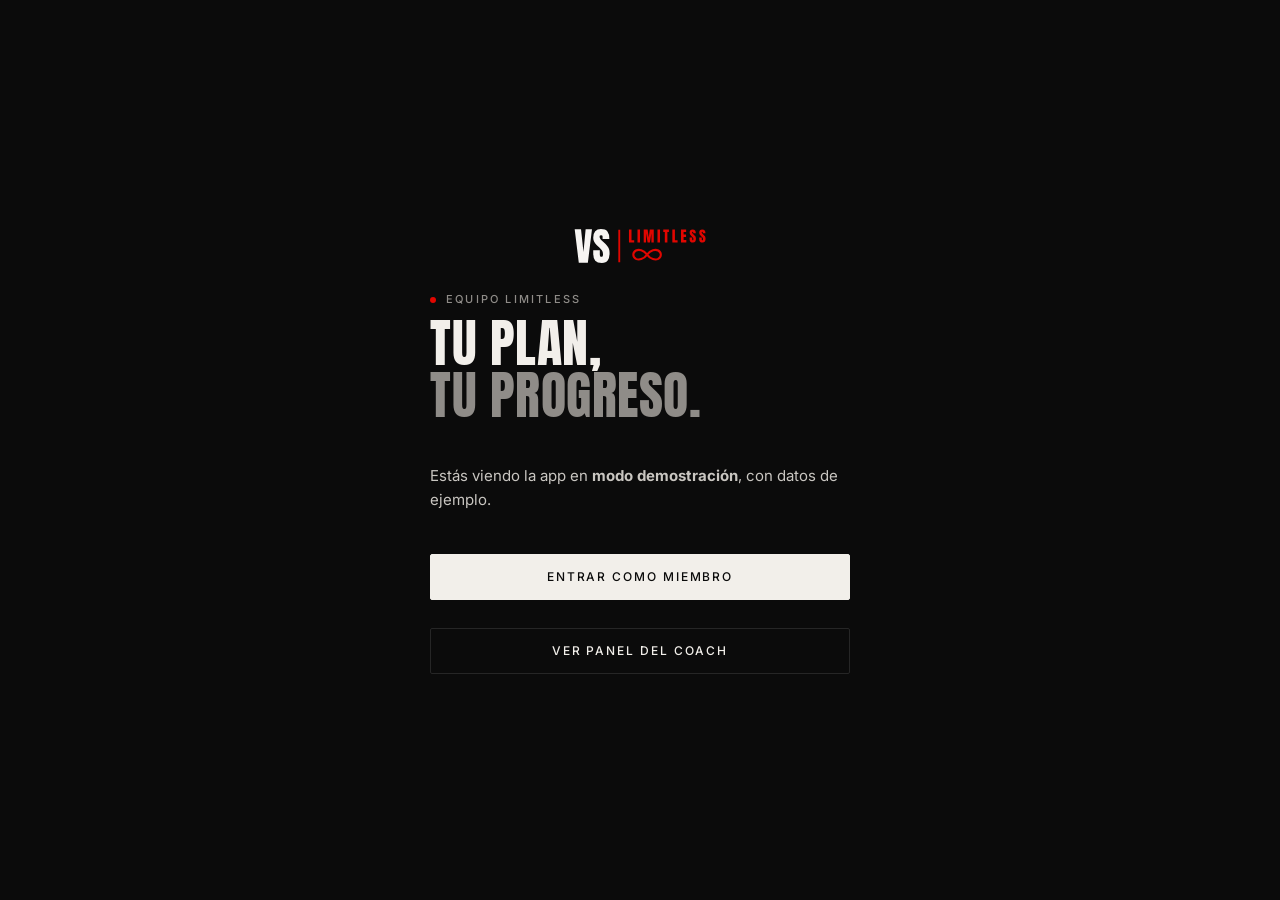
==== app/index.html @ c1595692 "App de miembros y panel del coach /app: plan semanal, registro de sesiones con RPE, check-in, videos" ====
<!doctype html>
<html lang="es">
<head>
<meta charset="utf-8">
<meta name="viewport" content="width=device-width, initial-scale=1, viewport-fit=cover">
<title>VS Limitless · Mi plan</title>
<meta name="theme-color" content="#0B0B0B">
<meta name="robots" content="noindex">
<link rel="manifest" href="/manifest.webmanifest">
<link rel="icon" href="/img/vs-limitless-perfil.svg" type="image/svg+xml">
<link rel="apple-touch-icon" href="/img/icon-192.png">
<meta name="apple-mobile-web-app-capable" content="yes">
<meta name="apple-mobile-web-app-status-bar-style" content="black-translucent">
<meta name="apple-mobile-web-app-title" content="VS Limitless">
<link rel="preconnect" href="https://fonts.googleapis.com">
<link rel="preconnect" href="https://fonts.gstatic.com" crossorigin>
<link rel="stylesheet" href="https://fonts.googleapis.com/css2?family=Anton&family=Inter:wght@300;400;500;600&display=swap">
<link rel="stylesheet" href="/shared/app.css">
<link rel="stylesheet" href="/app/app.css">
</head>
<body>
<div id="raiz"><div class="cargando"><span class="punto-carga"></span>Cargando…</div></div>
<script src="/config.js"></script>
<script type="module" src="/app/main.js"></script>
</body>
</html>
---- shared/app.css ----
:root{
  --fondo:#0B0B0B; --fondo-2:#111; --superficie:#161616; --superficie-2:#1d1d1d; --linea:#262626; --linea-suave:#1E1E1E;
  --tinta:#F2EFEA; --tinta-suave:#C9C6C1; --tinta-tenue:#8F8C88;
  --rojo:#E10600; --rojo-texto:#FF3B30; --verde:#3fb950; --ambar:#d29922;
  --display:Anton,"Bebas Neue",Impact,sans-serif; --texto:Inter,system-ui,-apple-system,sans-serif;
  --r:4px; --nav:68px;
}
*{box-sizing:border-box}
[hidden]{display:none!important}
html,body{margin:0;background:var(--fondo);color:var(--tinta);font:400 15px/1.55 var(--texto);-webkit-font-smoothing:antialiased}
body{min-height:100svh}
a{color:inherit}
button{font:inherit;color:inherit}
img{max-width:100%;display:block}

/* Tipografía */
.h1{font:400 clamp(34px,7vw,52px)/1 var(--display);text-transform:uppercase;margin:0;letter-spacing:.01em}
.h2{font:400 26px/1.05 var(--display);text-transform:uppercase;margin:0;letter-spacing:.01em}
.h3{font:600 16px/1.3 var(--texto);margin:0}
.eyebrow{font:500 11px/1 var(--texto);letter-spacing:.2em;text-transform:uppercase;color:var(--tinta-tenue);margin:0 0 12px;display:flex;align-items:center;gap:10px}
.tenue{color:var(--tinta-tenue)}
.suave{color:var(--tinta-suave)}
.punto{display:inline-block;width:6px;height:6px;border-radius:50%;background:var(--rojo)}
.num{font:400 40px/1 var(--display)}

/* Botones */
.btn{display:inline-flex;align-items:center;justify-content:center;gap:8px;background:var(--tinta);color:var(--fondo);font:500 12px/1 var(--texto);letter-spacing:.16em;text-transform:uppercase;padding:16px 22px;border-radius:2px;border:1px solid var(--tinta);cursor:pointer;text-decoration:none;transition:background .2s,color .2s,border-color .2s;white-space:nowrap}
.btn:hover{background:transparent;color:var(--tinta)}
.btn-linea{background:transparent;color:var(--tinta);border-color:var(--linea)}
.btn-linea:hover{border-color:var(--tinta)}
.btn-rojo{background:var(--rojo);border-color:var(--rojo);color:#fff}
.btn-rojo:hover{background:#c40500;border-color:#c40500;color:#fff}
.btn-sm{padding:11px 14px;font-size:11px}
.btn-full{width:100%}
.btn[disabled]{opacity:.5;cursor:wait}
.link{background:none;border:0;padding:0;color:var(--tinta-suave);text-decoration:underline;text-underline-offset:3px;cursor:pointer;font-size:13px}
.link-peligro{color:var(--rojo-texto)}
:focus-visible{outline:2px solid var(--rojo-texto);outline-offset:3px}

/* Formularios */
label{display:flex;flex-direction:column;gap:8px;font-size:14px;color:var(--tinta)}
input,select,textarea{width:100%;min-width:0;font:400 16px/1.4 var(--texto);color:var(--tinta);background:var(--fondo);border:1px solid var(--linea);border-radius:var(--r);padding:12px 14px;transition:border-color .2s}
input:focus,select:focus,textarea:focus{border-color:var(--tinta);outline:none}
select{appearance:none;background-image:linear-gradient(45deg,transparent 50%,var(--tinta-tenue) 50%),linear-gradient(135deg,var(--tinta-tenue) 50%,transparent 50%);background-position:calc(100% - 16px) 55%,calc(100% - 10px) 55%;background-size:6px 6px;background-repeat:no-repeat;padding-right:34px}
textarea{resize:vertical}
.grid2{display:grid;grid-template-columns:repeat(2,minmax(0,1fr));gap:14px}
.grid3{display:grid;grid-template-columns:repeat(3,minmax(0,1fr));gap:14px}
.form{display:flex;flex-direction:column;gap:18px}
.escala{display:flex;gap:8px}
.escala label{flex:1;gap:0}
.escala input{position:absolute;opacity:0;width:1px;height:1px}
.escala span{display:flex;align-items:center;justify-content:center;height:44px;border:1px solid var(--linea);border-radius:var(--r);cursor:pointer;font-weight:500;color:var(--tinta-suave)}
.escala input:checked+span{background:var(--tinta);color:var(--fondo);border-color:var(--tinta)}
.escala input:focus-visible+span{outline:2px solid var(--rojo-texto);outline-offset:2px}

/* Tarjetas y listas */
.tarjeta{background:var(--superficie);border:1px solid var(--linea-suave);border-radius:6px;padding:20px}
.lista{display:flex;flex-direction:column;border-top:1px solid var(--linea)}
.fila{display:flex;align-items:center;gap:14px;padding:16px 0;border-bottom:1px solid var(--linea);text-decoration:none;background:none;border-left:0;border-right:0;border-top:0;width:100%;text-align:left;cursor:pointer}
.fila:hover .fila-t{text-decoration:underline;text-underline-offset:3px}
.fila-cuerpo{flex:1;min-width:0}
.fila-t{font-weight:600;margin:0}
.fila-s{font-size:13px;color:var(--tinta-tenue);margin:2px 0 0}
.fila-fin{color:var(--tinta-tenue);font-size:13px;white-space:nowrap}
.chip{display:inline-flex;align-items:center;gap:6px;font:500 11px/1 var(--texto);letter-spacing:.08em;text-transform:uppercase;padding:6px 9px;border:1px solid var(--linea);border-radius:2px;color:var(--tinta-suave);white-space:nowrap}
.chip-ok{border-color:rgba(63,185,80,.4);color:#7ee787}
.chip-alerta{border-color:rgba(255,59,48,.45);color:var(--rojo-texto)}
.chip-ambar{border-color:rgba(210,153,34,.45);color:#e3b341}
.chip-claro{background:var(--tinta);color:var(--fondo);border-color:var(--tinta)}
.estado{width:22px;height:22px;border-radius:50%;border:1.5px solid var(--linea);flex-shrink:0;display:flex;align-items:center;justify-content:center}
.estado.hecho{background:var(--tinta);border-color:var(--tinta)}
.estado.hecho::after{content:"";width:9px;height:5px;border-left:2px solid var(--fondo);border-bottom:2px solid var(--fondo);transform:rotate(-45deg) translate(1px,-1px)}
.estado.hoy{border-color:var(--rojo)}
.segmentos{display:flex;gap:6px}
.segmentos i{flex:1;height:5px;background:var(--linea)}
.segmentos i.on{background:var(--tinta)}
.cifras{display:grid;grid-template-columns:repeat(3,minmax(0,1fr));border-top:1px solid var(--linea);border-bottom:1px solid var(--linea)}
.cifra{padding:18px 0}
.cifra+.cifra{padding-left:16px;border-left:1px solid var(--linea)}
.cifra .num{display:block}
.cifra small{display:block;margin-top:8px;font-size:11px;letter-spacing:.14em;text-transform:uppercase;color:var(--tinta-tenue)}
.vacio{padding:40px 0;text-align:center;color:var(--tinta-tenue)}
.vacio-t{color:var(--tinta);font-weight:600;margin:0 0 6px}
.vacio p{margin:0}
.cargando{display:flex;align-items:center;justify-content:center;gap:10px;padding:60px 0;color:var(--tinta-tenue);font-size:13px;letter-spacing:.06em}
.punto-carga{width:8px;height:8px;border-radius:50%;background:var(--rojo);animation:latido 1s ease-in-out infinite}
@keyframes latido{50%{opacity:.25;transform:scale(.7)}}
.burbuja{background:var(--superficie-2);border-radius:6px;padding:14px 16px;font-size:14px}
.burbuja-coach{background:var(--tinta);color:var(--fondo)}
.burbuja small{display:block;font-size:11px;letter-spacing:.12em;text-transform:uppercase;opacity:.7;margin-bottom:6px}

/* Ejercicios */
.ejercicio{padding:18px 0;border-bottom:1px solid var(--linea)}
.ejercicio-t{display:flex;justify-content:space-between;gap:12px;align-items:baseline}
.ejercicio h3{font:600 16px/1.3 var(--texto);margin:0}
.prescripcion{display:flex;flex-wrap:wrap;gap:6px 16px;margin:8px 0 0;font-size:13px;color:var(--tinta-suave)}
.prescripcion b{font-weight:500;color:var(--tinta)}
.ejercicio .real{margin-top:12px}

/* Gráfica */
.grafica{width:100%;height:auto}
.grafica .ln{fill:none;stroke:var(--tinta);stroke-width:2}
.grafica .pt{fill:var(--fondo);stroke:var(--rojo);stroke-width:2}
.grafica .et{fill:var(--tinta);font:500 12px var(--texto);text-anchor:middle}
.grafica .ex{fill:var(--tinta-tenue);font:400 11px var(--texto);text-anchor:middle}

/* Aviso y diálogo */
.aviso{position:fixed;left:50%;bottom:calc(var(--nav) + 20px + env(safe-area-inset-bottom));transform:translateX(-50%);z-index:60;background:var(--tinta);color:var(--fondo);padding:12px 18px;border-radius:4px;font-weight:500;font-size:14px;box-shadow:0 10px 30px rgba(0,0,0,.4);max-width:calc(100% - 32px)}
.aviso.error{background:var(--rojo);color:#fff}
.dialogo{border:1px solid var(--linea);background:var(--fondo-2);color:var(--tinta);border-radius:8px;padding:28px;width:min(560px,calc(100% - 24px));max-height:calc(100svh - 40px)}
.dialogo::backdrop{background:rgba(0,0,0,.7);backdrop-filter:blur(3px)}
.dialogo-x{position:absolute;top:12px;right:14px;background:none;border:0;font-size:26px;line-height:1;color:var(--tinta-tenue);cursor:pointer}

/* Acceso */
.acceso{min-height:100svh;display:grid;grid-template-columns:1fr;place-items:center;padding:32px 20px}
.acceso-in{width:min(420px,100%);display:flex;flex-direction:column;gap:28px}
.acceso-in img{height:40px;width:auto}
.acceso-pie{font-size:12px;color:var(--tinta-tenue)}

/* Demo */
.demo-banda{background:var(--superficie-2);color:var(--tinta-suave);font-size:12px;text-align:center;padding:8px 12px;border-bottom:1px solid var(--linea)}
.demo-banda b{color:var(--tinta)}

@media (max-width:600px){.grid2,.grid3{grid-template-columns:1fr}}
@media (prefers-reduced-motion:reduce){*{animation:none!important;transition:none!important}}
---- app/app.css ----
.app{max-width:640px;margin:0 auto;padding:0 20px calc(var(--nav) + 40px + env(safe-area-inset-bottom))}
.cabecera{display:flex;justify-content:space-between;align-items:center;padding:calc(18px + env(safe-area-inset-top)) 0 18px}
.cabecera img{height:30px;width:auto}
.vista{display:flex;flex-direction:column;gap:28px;padding-top:8px}
.saludo .h1{margin-bottom:6px}
.bloque-info{display:flex;flex-direction:column;gap:12px}
.bloque-meta{display:flex;justify-content:space-between;font-size:13px;color:var(--tinta-tenue)}
.hoy{background:var(--tinta);color:var(--fondo);border-radius:6px;padding:24px;display:flex;flex-direction:column;gap:14px;text-decoration:none}
.hoy .eyebrow{color:#5C5A57}
.hoy .h2{font-size:34px}
.hoy-pie{display:flex;justify-content:space-between;align-items:center;font-size:13px;color:#3A3936}
.hoy-pie .flecha{font:400 26px/1 var(--display)}
.hoy.hecha{background:var(--superficie);color:var(--tinta)}
.hoy.hecha .eyebrow,.hoy.hecha .hoy-pie{color:var(--tinta-tenue)}
.banda-checkin{display:flex;justify-content:space-between;align-items:center;gap:16px;border:1px solid var(--linea);border-left:0;border-right:0;padding:16px 0}
.banda-checkin p{margin:0;font-size:14px}
.semanas{display:flex;gap:8px;overflow-x:auto;padding-bottom:4px;scrollbar-width:none}
.semanas::-webkit-scrollbar{display:none}
.semanas button{flex:0 0 auto;border:1px solid var(--linea);background:none;border-radius:2px;padding:10px 14px;font:500 12px var(--texto);letter-spacing:.1em;text-transform:uppercase;color:var(--tinta-suave);cursor:pointer}
.semanas button[aria-pressed="true"]{background:var(--tinta);color:var(--fondo);border-color:var(--tinta)}
.volver{background:none;border:0;padding:0;color:var(--tinta-tenue);font:500 12px var(--texto);letter-spacing:.14em;text-transform:uppercase;cursor:pointer;align-self:flex-start}
.registro-pie{display:flex;flex-direction:column;gap:12px;padding-top:8px}
.video-fila video{width:100%;border-radius:6px;margin-top:12px;background:#000}
.upsell{border:1px solid var(--linea);border-radius:6px;padding:24px;display:flex;flex-direction:column;gap:12px}

/* Navegación inferior */
.nav{position:fixed;left:0;right:0;bottom:0;z-index:40;height:calc(var(--nav) + env(safe-area-inset-bottom));padding-bottom:env(safe-area-inset-bottom);background:rgba(11,11,11,.92);backdrop-filter:blur(14px);border-top:1px solid var(--linea-suave);display:grid;grid-template-columns:repeat(5,1fr)}
.nav a{display:flex;flex-direction:column;align-items:center;justify-content:center;gap:6px;text-decoration:none;color:var(--tinta-tenue);font:500 10px/1 var(--texto);letter-spacing:.12em;text-transform:uppercase}
.nav a svg{width:22px;height:22px;stroke:currentColor;fill:none;stroke-width:1.6}
.nav a[aria-current="page"]{color:var(--tinta)}
.nav a[aria-current="page"]::before{content:"";position:absolute;top:0;width:24px;height:2px;background:var(--rojo)}
.nav a{position:relative}
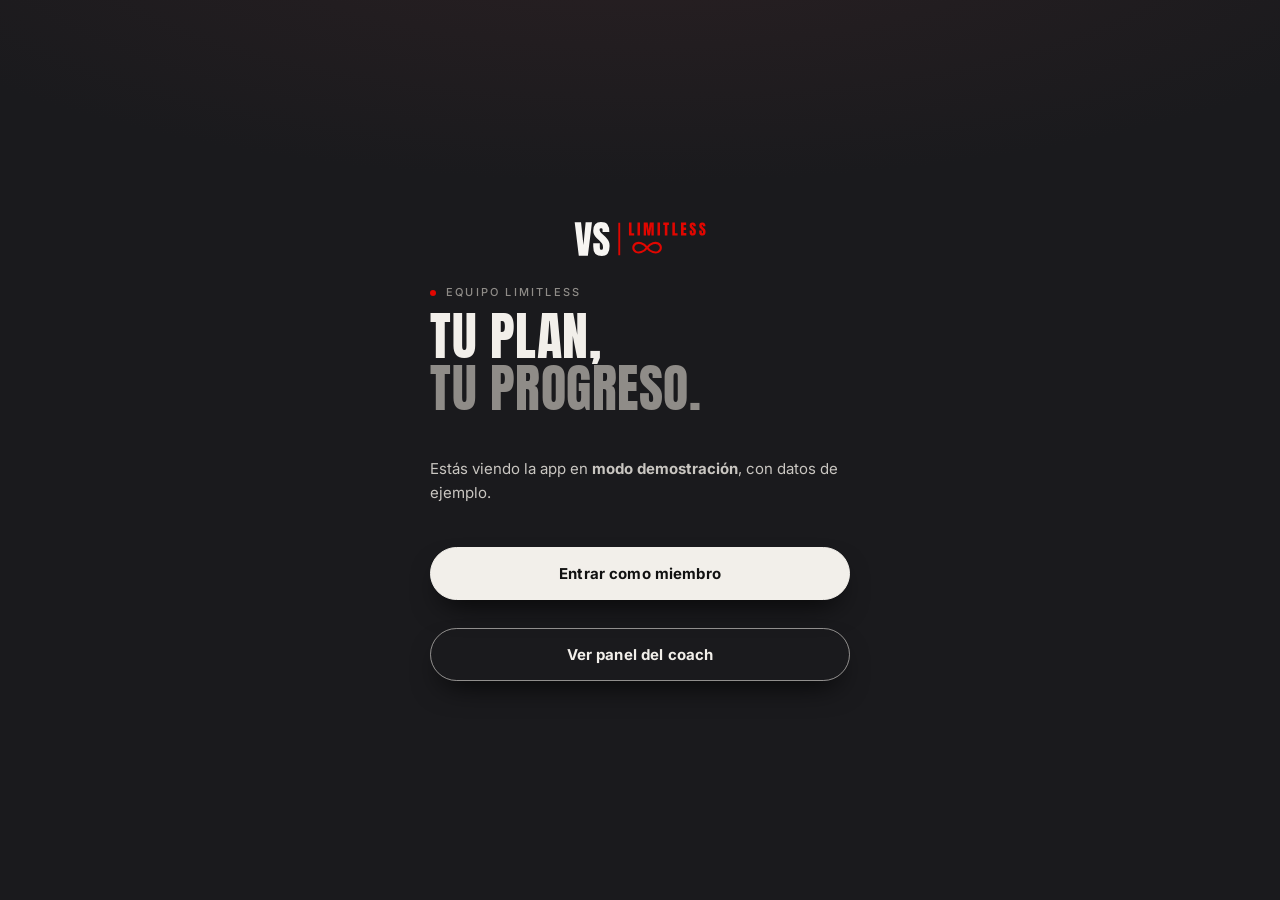
==== commit 2c7738dc: "App del miembro: fondo grafito y botones con más contraste Co-Authored-By: Claude Opus 5.5 <noreply@" ====
--- a/app/index.html
+++ b/app/index.html
@@ -4,7 +4,7 @@
 <meta charset="utf-8">
 <meta name="viewport" content="width=device-width, initial-scale=1, viewport-fit=cover">
 <title>VS Limitless · Mi plan</title>
-<meta name="theme-color" content="#0B0B0B">
+<meta name="theme-color" content="#1A1A1D">
 <meta name="robots" content="noindex">
 <link rel="manifest" href="/manifest.webmanifest">
 <link rel="icon" href="/img/vs-limitless-perfil.svg" type="image/svg+xml">
--- a/app/app.css
+++ b/app/app.css
@@ -1,32 +1,172 @@
-.app{max-width:640px;margin:0 auto;padding:0 20px calc(var(--nav) + 40px + env(safe-area-inset-bottom))}
-.cabecera{display:flex;justify-content:space-between;align-items:center;padding:calc(18px + env(safe-area-inset-top)) 0 18px}
-.cabecera img{height:30px;width:auto}
-.vista{display:flex;flex-direction:column;gap:28px;padding-top:8px}
-.saludo .h1{margin-bottom:6px}
-.bloque-info{display:flex;flex-direction:column;gap:12px}
-.bloque-meta{display:flex;justify-content:space-between;font-size:13px;color:var(--tinta-tenue)}
-.hoy{background:var(--tinta);color:var(--fondo);border-radius:6px;padding:24px;display:flex;flex-direction:column;gap:14px;text-decoration:none}
-.hoy .eyebrow{color:#5C5A57}
-.hoy .h2{font-size:34px}
-.hoy-pie{display:flex;justify-content:space-between;align-items:center;font-size:13px;color:#3A3936}
-.hoy-pie .flecha{font:400 26px/1 var(--display)}
-.hoy.hecha{background:var(--superficie);color:var(--tinta)}
-.hoy.hecha .eyebrow,.hoy.hecha .hoy-pie{color:var(--tinta-tenue)}
-.banda-checkin{display:flex;justify-content:space-between;align-items:center;gap:16px;border:1px solid var(--linea);border-left:0;border-right:0;padding:16px 0}
-.banda-checkin p{margin:0;font-size:14px}
-.semanas{display:flex;gap:8px;overflow-x:auto;padding-bottom:4px;scrollbar-width:none}
-.semanas::-webkit-scrollbar{display:none}
-.semanas button{flex:0 0 auto;border:1px solid var(--linea);background:none;border-radius:2px;padding:10px 14px;font:500 12px var(--texto);letter-spacing:.1em;text-transform:uppercase;color:var(--tinta-suave);cursor:pointer}
-.semanas button[aria-pressed="true"]{background:var(--tinta);color:var(--fondo);border-color:var(--tinta)}
-.volver{background:none;border:0;padding:0;color:var(--tinta-tenue);font:500 12px var(--texto);letter-spacing:.14em;text-transform:uppercase;cursor:pointer;align-self:flex-start}
-.registro-pie{display:flex;flex-direction:column;gap:12px;padding-top:8px}
-.video-fila video{width:100%;border-radius:6px;margin-top:12px;background:#000}
-.upsell{border:1px solid var(--linea);border-radius:6px;padding:24px;display:flex;flex-direction:column;gap:12px}
+/* App del miembro · estilo tarjetas suaves en oscuro */
+:root{
+  --card:linear-gradient(180deg,#2B2B30 0%,#232327 100%);
+  --card-borde:rgba(255,255,255,.09);
+  --grafito:#1A1A1D; --grafito-2:#202024; --hundido:#18181B;
+  --rad:22px; --rad-s:16px;
+  --hueso:#F2EFEA;
+}
+body{background:radial-gradient(120% 55% at 50% -10%,#2a2023 0%,#1A1A1D 55%) fixed,#1A1A1D}
+.demo-banda{background:#26262a;border-bottom-color:rgba(255,255,255,.08)}
+.app{max-width:520px;margin:0 auto;padding:0 18px calc(var(--nav) + 56px + env(safe-area-inset-bottom))}
+.vista{display:flex;flex-direction:column;gap:18px;padding-top:4px}
+.sec-t{font:600 15px/1.2 var(--texto);margin:8px 0 2px;display:flex;justify-content:space-between;align-items:baseline}
+.sec-t a,.sec-t button{font:500 12px var(--texto);color:var(--tinta-tenue);text-decoration:none;background:none;border:0;cursor:pointer}
 
-/* Navegación inferior */
-.nav{position:fixed;left:0;right:0;bottom:0;z-index:40;height:calc(var(--nav) + env(safe-area-inset-bottom));padding-bottom:env(safe-area-inset-bottom);background:rgba(11,11,11,.92);backdrop-filter:blur(14px);border-top:1px solid var(--linea-suave);display:grid;grid-template-columns:repeat(5,1fr)}
-.nav a{display:flex;flex-direction:column;align-items:center;justify-content:center;gap:6px;text-decoration:none;color:var(--tinta-tenue);font:500 10px/1 var(--texto);letter-spacing:.12em;text-transform:uppercase}
-.nav a svg{width:22px;height:22px;stroke:currentColor;fill:none;stroke-width:1.6}
-.nav a[aria-current="page"]{color:var(--tinta)}
-.nav a[aria-current="page"]::before{content:"";position:absolute;top:0;width:24px;height:2px;background:var(--rojo)}
-.nav a{position:relative}
+/* Cabecera */
+.cabecera{display:flex;justify-content:space-between;align-items:center;gap:14px;padding:calc(20px + env(safe-area-inset-top)) 0 14px}
+.saludo-c{display:flex;align-items:center;gap:12px;min-width:0}
+.avatar{width:44px;height:44px;border-radius:50%;background:linear-gradient(135deg,#3a3a40,#26262a);border:1px solid var(--card-borde);display:flex;align-items:center;justify-content:center;font:400 18px var(--display);color:var(--hueso);flex-shrink:0;cursor:pointer}
+.saludo-c p{margin:0}
+.saludo-t{font:600 19px/1.2 var(--texto)}
+.saludo-s{font-size:13px;color:var(--tinta-tenue)}
+.logo-mini{height:24px;width:auto;opacity:.95}
+
+/* Tarjetas */
+.card{background:var(--card);border:1px solid var(--card-borde);border-radius:var(--rad);padding:20px;box-shadow:0 1px 0 rgba(255,255,255,.03) inset,0 20px 40px -24px rgba(0,0,0,.8)}
+.card-t{font:600 15px/1.2 var(--texto);margin:0 0 16px;display:flex;justify-content:space-between;align-items:center}
+.card-t small{font:500 12px var(--texto);color:var(--tinta-tenue);max-width:55%;white-space:nowrap;overflow:hidden;text-overflow:ellipsis;text-align:right}
+.card-t{gap:12px}
+
+/* Progreso de la semana: anillo + datos */
+.progreso{display:grid;grid-template-columns:auto 1fr;gap:22px;align-items:center}
+.anillo{position:relative;width:118px;height:118px}
+.anillo svg{width:100%;height:100%;transform:rotate(-90deg)}
+.anillo .pista{fill:none;stroke:#3a3a40;stroke-width:10}
+.anillo .valor{fill:none;stroke:var(--rojo);stroke-width:10;stroke-linecap:round;transition:stroke-dashoffset 1s cubic-bezier(.2,.8,.2,1)}
+.anillo-c{position:absolute;inset:0;display:flex;flex-direction:column;align-items:center;justify-content:center}
+.anillo-c b{font:400 30px/1 var(--display)}
+.anillo-c span{font-size:11px;color:var(--tinta-tenue);margin-top:4px}
+.datos-l{list-style:none;margin:0;padding:0;display:flex;flex-direction:column;gap:12px}
+.datos-l li{display:flex;align-items:center;gap:10px;font-size:13px;color:var(--tinta-suave)}
+.datos-l li i{width:7px;height:7px;border-radius:50%;flex-shrink:0}
+.datos-l li b{margin-left:auto;font-weight:600;color:var(--tinta)}
+
+/* Barras de la semana */
+.barras{display:grid;grid-template-columns:repeat(7,1fr);gap:10px;align-items:end;height:120px}
+.barra{display:flex;flex-direction:column;align-items:center;gap:10px;height:100%;justify-content:flex-end}
+.barra i{width:10px;border-radius:10px;background:#35353b;display:block}
+.barra.prog i{background:linear-gradient(180deg,#5a5a62,#46464d)}
+.barra.hecha i{background:linear-gradient(180deg,#F2EFEA,#bdb9b3)}
+.barra span{font:500 11px/1 var(--texto);color:var(--tinta-tenue);width:24px;height:24px;display:flex;align-items:center;justify-content:center;border-radius:50%}
+.barra.hoy span{background:var(--rojo);color:#fff}
+
+/* Accesos rápidos */
+.rapidos{display:grid;grid-template-columns:1fr 1fr;gap:12px}
+.rapido{background:var(--card);border:1px solid var(--card-borde);border-radius:var(--rad-s);padding:16px;display:flex;align-items:center;gap:12px;text-decoration:none;font:600 13px/1.25 var(--texto);color:var(--tinta);transition:border-color .2s,transform .2s}
+.rapido:hover{border-color:rgba(255,255,255,.14)}
+.rapido:active{transform:scale(.98)}
+.ico{width:38px;height:38px;border-radius:12px;display:flex;align-items:center;justify-content:center;flex-shrink:0;background:#38383e}
+.ico svg{width:19px;height:19px;stroke:currentColor;fill:none;stroke-width:1.8}
+.ico.rojo{background:var(--rojo);color:#fff}
+.ico.hueso{background:rgba(242,239,234,.14);color:var(--hueso)}
+.rapido small{display:block;font:400 11px var(--texto);color:var(--tinta-tenue);margin-top:2px}
+
+/* Tarjeta de entrenamiento con foto */
+.entreno{position:relative;display:block;min-height:150px;border-radius:var(--rad);overflow:hidden;text-decoration:none;color:var(--tinta);background:#232327;border:1px solid var(--card-borde)}
+.entreno-foto{position:absolute;top:0;right:0;bottom:0;width:58%;background-size:cover;background-position:center 20%;filter:saturate(.75) contrast(1.05)}
+.entreno-foto::after{content:"";position:absolute;inset:0;background:linear-gradient(90deg,#232327 0%,rgba(35,35,39,.7) 35%,rgba(35,35,39,0) 75%)}
+.entreno-in{position:relative;padding:20px;display:flex;flex-direction:column;gap:6px;max-width:62%;min-height:150px}
+.entreno-in .tag{font:500 10px/1 var(--texto);letter-spacing:.16em;text-transform:uppercase;color:var(--tinta-tenue)}
+.entreno-in h3{font:400 26px/1 var(--display);text-transform:uppercase;margin:4px 0 0;letter-spacing:.01em}
+.entreno-in .meta{font-size:12px;color:var(--tinta-suave)}
+.entreno-flecha{margin-top:auto;width:36px;height:36px;border-radius:50%;background:var(--hueso);color:var(--fondo);display:flex;align-items:center;justify-content:center;font-size:16px}
+.entreno.hecha .entreno-flecha{background:#3a3a40;color:var(--tinta)}
+.entreno-hecha{position:absolute;top:14px;right:14px;z-index:2;font:600 11px/1 var(--texto);background:rgba(11,11,11,.7);backdrop-filter:blur(8px);border-radius:20px;padding:7px 10px;display:flex;gap:6px;align-items:center}
+.entreno-hecha::before{content:"";width:6px;height:6px;border-radius:50%;background:var(--verde)}
+.entreno.grande{min-height:190px}
+.entreno.grande .entreno-in{min-height:190px}
+.entreno.grande h3{font-size:32px}
+
+/* Filtros tipo píldora */
+.pildoras{display:flex;gap:8px;overflow-x:auto;scrollbar-width:none;padding:2px 0}
+.pildoras::-webkit-scrollbar{display:none}
+.pildoras button{flex:0 0 auto;border:1px solid rgba(255,255,255,.12);background:#2B2B30;border-radius:30px;padding:9px 16px;font:500 13px var(--texto);color:var(--tinta-suave);cursor:pointer}
+.pildoras button[aria-pressed="true"]{background:var(--hueso);color:var(--fondo);border-color:var(--hueso)}
+
+/* Detalle de sesión */
+.top-bar{display:flex;align-items:center;gap:12px}
+.btn-redondo{width:40px;height:40px;border-radius:50%;background:#2B2B30;border:1px solid var(--card-borde);display:flex;align-items:center;justify-content:center;cursor:pointer;color:var(--tinta);font-size:18px;flex-shrink:0}
+.top-bar h1{font:600 17px/1.2 var(--texto);margin:0;flex:1;min-width:0;white-space:nowrap;overflow:hidden;text-overflow:ellipsis}
+.portada{position:relative;height:220px;border-radius:var(--rad);overflow:hidden;background:#232327 center 25%/cover no-repeat;border:1px solid var(--card-borde)}
+.portada::after{content:"";position:absolute;inset:0;background:linear-gradient(180deg,rgba(11,11,11,.05) 30%,rgba(11,11,11,.85) 100%)}
+.portada-in{position:absolute;left:20px;right:20px;bottom:18px;z-index:1;display:flex;justify-content:space-between;align-items:flex-end;gap:12px}
+.portada-in h2{font:400 34px/1 var(--display);text-transform:uppercase;margin:0}
+.portada-in .tag{font:500 10px/1 var(--texto);letter-spacing:.16em;text-transform:uppercase;color:var(--tinta-suave);margin-bottom:8px;display:block}
+.stats{display:grid;grid-template-columns:repeat(3,1fr);background:var(--card);border:1px solid var(--card-borde);border-radius:var(--rad-s)}
+.stat{padding:14px 16px}
+.stat+.stat{border-left:1px solid var(--card-borde)}
+.stat small{display:block;font-size:11px;color:var(--tinta-tenue)}
+.stat b{display:block;font:600 16px/1.2 var(--texto);margin-top:4px;text-transform:capitalize}
+.ej{background:var(--card);border:1px solid var(--card-borde);border-radius:var(--rad-s);padding:14px;display:flex;flex-direction:column;gap:12px}
+.ej-cab{display:flex;align-items:center;gap:12px}
+.ej-num{width:44px;height:44px;border-radius:12px;background:#38383e;display:flex;align-items:center;justify-content:center;font:400 20px var(--display);color:var(--tinta-suave);flex-shrink:0}
+.ej.ok .ej-num{background:rgba(63,185,80,.14);color:#7ee787}
+.ej-cab div{flex:1;min-width:0}
+.ej-cab h3{font:600 15px/1.25 var(--texto);margin:0}
+.ej-cab p{font-size:12px;color:var(--tinta-tenue);margin:3px 0 0}
+.ej-cab a{font-size:12px;color:var(--tinta-suave)}
+.ej input{background:var(--hundido);border-color:#3a3a40;border-radius:12px;font-size:15px;padding:11px 14px}
+.ej .nota-ej{font-size:12px;color:var(--tinta-suave);margin:-4px 0 0}
+.escala.redonda span{border-radius:12px;height:42px;background:var(--hundido);border-color:#3a3a40;color:var(--tinta)}
+.cta{display:flex;flex-direction:column;gap:12px;align-items:stretch;padding-top:4px}
+.btn-pill{border-radius:40px;padding:18px 24px;font:600 15px/1 var(--texto);letter-spacing:.01em;text-transform:none;box-shadow:0 14px 30px -12px rgba(0,0,0,.9)}
+.btn-pill.btn-rojo{box-shadow:0 14px 30px -10px rgba(225,6,0,.55)}
+
+/* Progreso */
+.cifra-g{display:flex;align-items:baseline;gap:8px}
+.cifra-g b{font:400 44px/1 var(--display)}
+.cifra-g span{font-size:13px;color:var(--tinta-tenue)}
+.delta{font-size:12px;color:#7ee787;margin:6px 0 14px}
+.delta.baja{color:var(--rojo-texto)}
+.area{width:100%;height:auto;display:block}
+.area .ln{fill:none;stroke:var(--rojo);stroke-width:2.5;stroke-linejoin:round;stroke-linecap:round}
+.area .rel{fill:url(#grad-area)}
+.area .pt{fill:#232327;stroke:var(--rojo);stroke-width:2.5}
+.area .ex{fill:var(--tinta-tenue);font:400 11px var(--texto);text-anchor:middle}
+.area .et{fill:var(--tinta);font:600 11px var(--texto);text-anchor:middle}
+.area .guia{stroke:#3a3a40;stroke-width:1}
+.anillos{display:grid;grid-template-columns:auto 1fr;gap:22px;align-items:center}
+.anillos svg{width:130px;height:130px;transform:rotate(-90deg)}
+.anillos .pista{fill:none;stroke:#3a3a40;stroke-width:9}
+.anillos .v{fill:none;stroke-width:9;stroke-linecap:round}
+.mini-barras{display:flex;align-items:flex-end;gap:6px;height:56px}
+.mini-barras i{flex:1;border-radius:6px;background:#46464d;min-height:4px}
+.mini-barras i.on{background:var(--hueso)}
+
+/* Formularios en tarjeta */
+.card .form{gap:16px}
+.card input,.card select,.card textarea{background:var(--hundido);border-color:#3a3a40;border-radius:12px}
+.historial{display:flex;flex-direction:column;gap:12px}
+.burbuja{border-radius:16px}
+.upsell{background:var(--card);border:1px solid var(--card-borde);border-radius:var(--rad);padding:22px;display:flex;flex-direction:column;gap:10px}
+.video-fila video{width:100%;border-radius:14px;margin-top:12px;background:#000}
+
+/* Navegación inferior flotante */
+.nav{position:fixed;left:50%;transform:translateX(-50%);bottom:calc(14px + env(safe-area-inset-bottom));width:min(488px,calc(100% - 28px));height:var(--nav);z-index:40;background:rgba(43,43,48,.92);backdrop-filter:blur(18px) saturate(1.2);border:1px solid rgba(255,255,255,.1);border-radius:26px;display:grid;grid-template-columns:repeat(5,1fr);padding:0 6px;box-shadow:0 20px 40px -12px rgba(0,0,0,.9)}
+.nav a{position:relative;display:flex;flex-direction:column;align-items:center;justify-content:center;gap:5px;text-decoration:none;color:#9d9a96;font:500 10px/1 var(--texto)}
+.nav a svg{width:22px;height:22px;stroke:currentColor;fill:none;stroke-width:1.7}
+.nav a[aria-current="page"]{color:var(--hueso)}
+.nav a[aria-current="page"] svg{stroke:var(--rojo)}
+.nav a span{opacity:0;transition:opacity .2s}
+.nav a[aria-current="page"] span{opacity:1}
+.menu-hoja{display:flex;flex-direction:column;gap:12px}
+
+/* Contraste reforzado de botones y estados */
+.btn{background:var(--hueso);color:#111;border-color:var(--hueso);font-weight:600}
+.btn:hover{background:#fff;color:#111;border-color:#fff}
+.btn-linea{background:transparent;color:var(--hueso);border:1.5px solid rgba(242,239,234,.55)}
+.btn-linea:hover{background:rgba(242,239,234,.08);color:#fff;border-color:var(--hueso)}
+.btn-rojo{background:var(--rojo);border-color:var(--rojo);color:#fff}
+.btn-rojo:hover{background:#ff1a12;border-color:#ff1a12;color:#fff}
+.btn-pill{font-weight:700}
+.escala.redonda input:checked+span{background:var(--rojo);border-color:var(--rojo);color:#fff}
+.pildoras button[aria-pressed="true"]{background:var(--hueso);color:#111;border-color:var(--hueso);font-weight:600}
+.entreno-flecha{box-shadow:0 6px 16px -6px rgba(0,0,0,.6)}
+.rapido{background:linear-gradient(180deg,#2B2B30,#242428)}
+.rapido:hover{border-color:rgba(242,239,234,.25)}
+.link{color:var(--hueso)}
+.chip{border-color:rgba(255,255,255,.2);color:var(--tinta)}
+.burbuja{background:#323238}
+.dialogo{background:#232327;border-color:rgba(255,255,255,.1)}
+.acceso input{background:var(--hundido);border-color:#3a3a40}
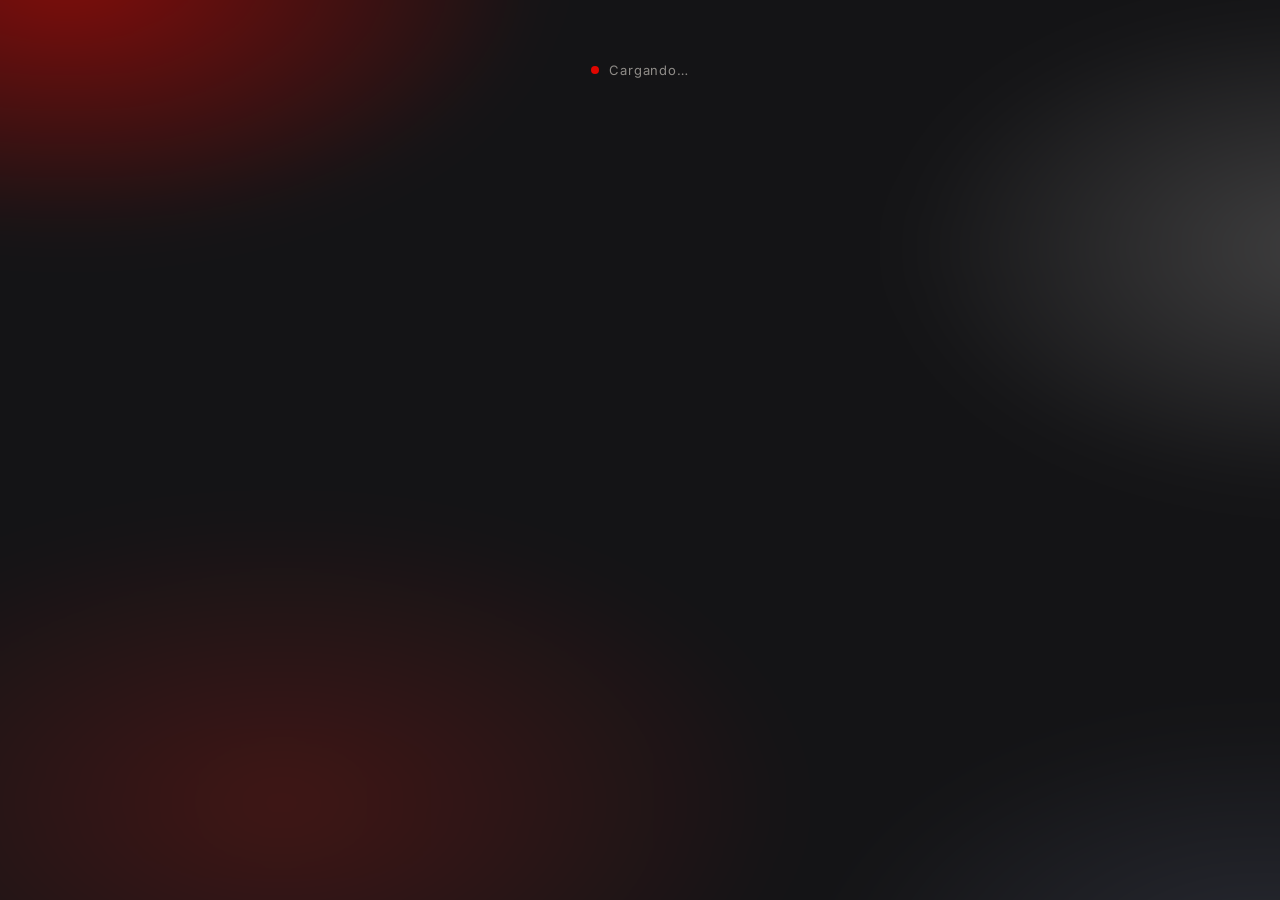
==== commit f454c23b: "App del miembro: estilo liquid glass Co-Authored-By: Claude Opus 5.5 <noreply@anthropic.com> Claude-" ====
--- a/app/index.html
+++ b/app/index.html
@@ -4,7 +4,7 @@
 <meta charset="utf-8">
 <meta name="viewport" content="width=device-width, initial-scale=1, viewport-fit=cover">
 <title>VS Limitless · Mi plan</title>
-<meta name="theme-color" content="#1A1A1D">
+<meta name="theme-color" content="#141416">
 <meta name="robots" content="noindex">
 <link rel="manifest" href="/manifest.webmanifest">
 <link rel="icon" href="/img/vs-limitless-perfil.svg" type="image/svg+xml">
--- a/app/app.css
+++ b/app/app.css
@@ -170,3 +170,84 @@
 .burbuja{background:#323238}
 .dialogo{background:#232327;border-color:rgba(255,255,255,.1)}
 .acceso input{background:var(--hundido);border-color:#3a3a40}
+
+/* ===== Liquid glass ===== */
+:root{
+  --vidrio:linear-gradient(160deg,rgba(255,255,255,.13) 0%,rgba(255,255,255,.05) 45%,rgba(255,255,255,.07) 100%);
+  --vidrio-borde:rgba(255,255,255,.16);
+  --vidrio-brillo:inset 0 1px 0 rgba(255,255,255,.28),inset 0 -1px 0 rgba(255,255,255,.04),inset 0 0 22px rgba(255,255,255,.035);
+  --vidrio-sombra:0 24px 48px -26px rgba(0,0,0,.85);
+  --vidrio-blur:blur(26px) saturate(1.7) brightness(1.04);
+  --hundido:rgba(10,10,12,.42);
+}
+/* Luz de fondo: el vidrio necesita algo que refractar */
+html{background:#141416}
+body{background:transparent}
+body::before{content:"";position:fixed;inset:-20%;z-index:-1;pointer-events:none;
+  background:
+    radial-gradient(38% 30% at 18% 12%,rgba(225,6,0,.55),transparent 70%),
+    radial-gradient(34% 28% at 88% 34%,rgba(242,239,234,.20),transparent 70%),
+    radial-gradient(40% 32% at 30% 78%,rgba(120,24,20,.45),transparent 72%),
+    radial-gradient(36% 30% at 85% 92%,rgba(90,96,120,.30),transparent 70%),
+    #141416;
+  filter:blur(30px);animation:deriva 28s ease-in-out infinite alternate}
+@keyframes deriva{to{transform:translate3d(3%,-4%,0) scale(1.06)}}
+@media (prefers-reduced-motion:reduce){body::before{animation:none}}
+
+.card,.rapido,.stats,.ej,.upsell,.dialogo,.burbuja,.btn-redondo,.avatar,.pildoras button,.demo-banda{
+  background:var(--vidrio);border:1px solid var(--vidrio-borde);
+  -webkit-backdrop-filter:var(--vidrio-blur);backdrop-filter:var(--vidrio-blur);
+  box-shadow:var(--vidrio-brillo),var(--vidrio-sombra)}
+.card,.upsell{position:relative;overflow:hidden}
+/* Reflejo especular en la esquina superior */
+.card::before,.upsell::before{content:"";position:absolute;inset:0;border-radius:inherit;pointer-events:none;
+  background:radial-gradient(120% 60% at 0% 0%,rgba(255,255,255,.10),transparent 45%)}
+.rapido:hover{border-color:rgba(255,255,255,.3);transform:translateY(-1px)}
+.stat+.stat{border-left-color:rgba(255,255,255,.12)}
+.ico{background:rgba(255,255,255,.10);box-shadow:inset 0 1px 0 rgba(255,255,255,.2)}
+.ej-num{background:rgba(255,255,255,.09);box-shadow:inset 0 1px 0 rgba(255,255,255,.18)}
+.barra i{background:rgba(255,255,255,.12)}
+.mini-barras i{background:rgba(255,255,255,.18)}
+.area .pt{fill:#1c1c20}
+.pildoras button{color:var(--tinta)}
+
+/* Tarjetas con foto: el vidrio va sobre la foto */
+.entreno{background:rgba(20,20,24,.5);border-color:var(--vidrio-borde);box-shadow:var(--vidrio-brillo),var(--vidrio-sombra)}
+.entreno-foto{width:100%;filter:saturate(.8) contrast(1.05)}
+.entreno-foto::after{background:linear-gradient(90deg,rgba(14,14,16,.55) 0%,rgba(14,14,16,.15) 60%,transparent 100%)}
+.entreno-in{position:relative;z-index:1;margin:10px;max-width:62%;padding:14px 16px;border-radius:18px;
+  background:rgba(22,22,26,.38);border:1px solid rgba(255,255,255,.18);
+  -webkit-backdrop-filter:blur(18px) saturate(1.6);backdrop-filter:blur(18px) saturate(1.6);
+  box-shadow:inset 0 1px 0 rgba(255,255,255,.25)}
+.entreno-hecha{background:rgba(20,20,24,.45);border:1px solid rgba(255,255,255,.18);-webkit-backdrop-filter:blur(14px) saturate(1.6);backdrop-filter:blur(14px) saturate(1.6)}
+.portada{border-color:var(--vidrio-borde)}
+
+/* Campos hundidos en el vidrio */
+.ej input,.card input,.card select,.card textarea,.acceso input,.escala.redonda span{
+  background:var(--hundido);border-color:rgba(255,255,255,.12);box-shadow:inset 0 1px 3px rgba(0,0,0,.35)}
+
+/* Barra de navegación tipo cápsula de vidrio */
+.nav{background:linear-gradient(160deg,rgba(255,255,255,.16),rgba(255,255,255,.06));
+  -webkit-backdrop-filter:blur(30px) saturate(1.8);backdrop-filter:blur(30px) saturate(1.8);
+  border:1px solid rgba(255,255,255,.2);border-radius:32px;
+  box-shadow:inset 0 1px 0 rgba(255,255,255,.35),inset 0 -1px 0 rgba(255,255,255,.05),0 24px 44px -14px rgba(0,0,0,.9)}
+.nav a{color:#b5b1ac}
+.nav a[aria-current="page"]::before{content:"";position:absolute;inset:8px 4px;border-radius:22px;z-index:-1;
+  background:rgba(255,255,255,.12);box-shadow:inset 0 1px 0 rgba(255,255,255,.25)}
+
+/* Botones: el principal sólido para contraste, el secundario de vidrio */
+.btn{box-shadow:inset 0 1px 0 rgba(255,255,255,.9),0 12px 28px -12px rgba(0,0,0,.8)}
+.btn-linea{background:rgba(255,255,255,.08);border:1px solid rgba(255,255,255,.28);
+  -webkit-backdrop-filter:blur(16px) saturate(1.6);backdrop-filter:blur(16px) saturate(1.6);box-shadow:inset 0 1px 0 rgba(255,255,255,.22)}
+.btn-rojo{box-shadow:inset 0 1px 0 rgba(255,255,255,.35),0 12px 28px -12px rgba(225,6,0,.6)}
+.pildoras button[aria-pressed="true"]{box-shadow:inset 0 1px 0 #fff}
+
+/* Respaldo si el navegador no soporta desenfoque */
+@supports not ((backdrop-filter:blur(1px)) or (-webkit-backdrop-filter:blur(1px))){
+  .card,.rapido,.stats,.ej,.upsell,.dialogo,.nav,.entreno-in{background:rgba(38,38,43,.94)}
+}
+.entreno-in{min-height:130px}
+.entreno.grande .entreno-in{min-height:170px}
+/* La cápsula necesita más escarcha para que el contenido de atrás no compita con los iconos */
+.nav{background:linear-gradient(160deg,rgba(255,255,255,.14),rgba(255,255,255,.04)),rgba(24,24,28,.62);
+  -webkit-backdrop-filter:blur(40px) saturate(1.8);backdrop-filter:blur(40px) saturate(1.8)}
